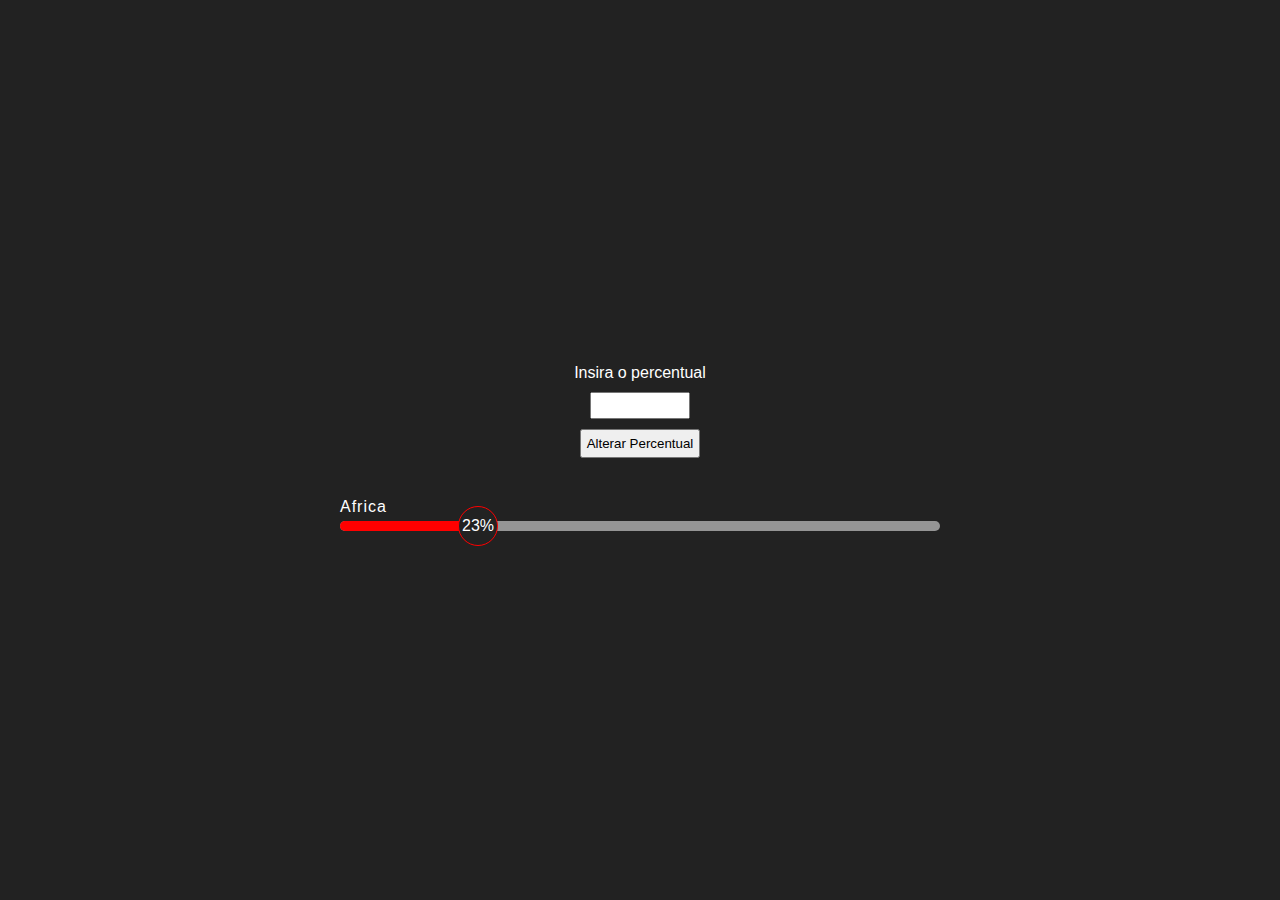
==== teste3/index.html @ 5a20d018 "Nova progressbar" ====
<!DOCTYPE html>
<html lang="pt-br">
<head>
    <meta charset="UTF-8">
    <meta http-equiv="X-UA-Compatible" content="IE=edge">
    <meta name="viewport" content="width=device-width, initial-scale=1.0">
    <title>Progress bar - Easy Tutorials</title>
    <link rel="stylesheet" href="style.css">
</head>
<body>
    <div class="container">
        <div class="define-percent">
            <div class="input">
                <label for="percent">Insira o percentual</label>
                <input type="text" name="percent" data-js="input-value">
            </div>
            <button data-js="change-percentual">Alterar Percentual</button>
        </div>

        <div class="skills">
            <h2>Africa</h2>
            <div class="progress-bar">
                <div class="Africa" data-js="africa"><span>23%</span></div>
            </div>
        </div>
    </div>
    
    <script src="script.js"></script>
</body>
</html>
---- teste3/style.css ----
*{
    margin: 0;
    padding: 0;
    font-family: 'Poppins', sans-serif;
    box-sizing: border-box;
}

.container {
    width: 100%;
    height: 100vh;
    background-color: #222;
    display: flex;
    align-items: center;
    justify-content: center;
    flex-direction: column;
}

.input {
    display: flex;
    flex-direction: column;
    align-items: center;
}

.define-percent {
    display: flex;
    flex-direction: column;
    align-items: center;
}

label {
    padding: 10px;
    color: white;
}

input {
    font-size: 20px;
    width: 100px;
    text-align: center;
}

button {
    padding: 5px;
    margin-top: 10px;
    cursor: pointer;
}

.skills h2 {
    font-weight: 400;
    letter-spacing: 1px;
    margin-top: 40px;
    margin-bottom: 5px;
    color: white;
    font-size: 16px;
}

.progress-bar {
    background-color: #959595;
    width: 600px;
    height: 10px;
    border-radius: 5px;
}

.progress-bar .Africa {
    height: 10px;
    border-radius: 5px;
    width: 23%;
    background-color: red;
}

.progress-bar div span {
    height: 40px;
    width: 40px;
    border-radius: 50%;
    background-color: #222;
    border: 1px solid red;
    float: right;
    margin-top: -15px;
    margin-right: -20px;
    color: #FFF;
    display: flex;
    align-items: center;
    justify-content: center;
}
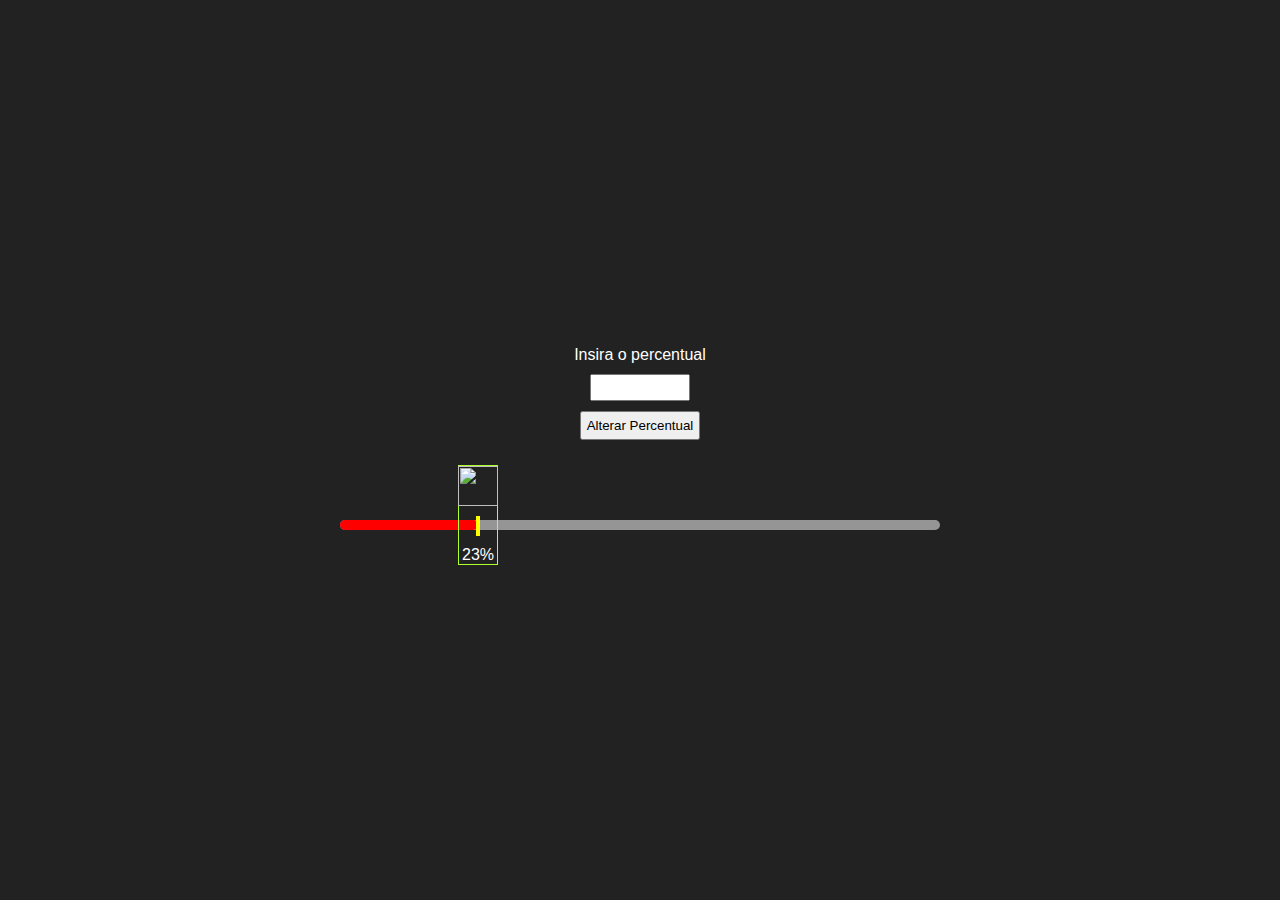
==== commit e0085df6: "Progress Bar correta" ====
--- a/teste3/index.html
+++ b/teste3/index.html
@@ -18,10 +18,23 @@
         </div>
 
         <div class="skills">
-            <h2>Africa</h2>
             <div class="progress-bar">
-                <div class="Africa" data-js="africa"><span>23%</span></div>
+                <div class="Africa" data-js="africa">
+                    <div class="progress-group">
+                        <img src="star-of-david.svg">
+                        <span class="tik"></span>
+                        <span class="percent">23%</span>
+                    </div>
+                </div>
             </div>
+
+            <!-- <div class="Africa" data-js="africa">
+                <div class="progress-group">
+                    <img src="star-of-david.svg">
+                    <span class="tik"></span>
+                    <span class="percent">23%</span>    
+                </div>
+            </div> -->
         </div>
     </div>
     
--- a/teste3/style.css
+++ b/teste3/style.css
@@ -58,6 +58,7 @@
     width: 600px;
     height: 10px;
     border-radius: 5px;
+    margin-top: 80px;
 }
 
 .progress-bar .Africa {
@@ -67,17 +68,39 @@
     background-color: red;
 }
 
-.progress-bar div span {
-    height: 40px;
+/* .progress-bar div .progress-group {
+    width: 50%;
+    background-color: yellow;
+    height: 100px;
+    display: flex;
+    flex-direction: column;
+    align-items: center;
+} */
+
+.progress-bar div .progress-group {
+    height: 100px;
     width: 40px;
-    border-radius: 50%;
-    background-color: #222;
-    border: 1px solid red;
+    /* border-radius: 50%; */
+    background-color: transparent;
+    border: 1px solid greenyellow;
     float: right;
-    margin-top: -15px;
+    margin-top: -55px;
     margin-right: -20px;
     color: #FFF;
     display: flex;
+    flex-direction: column;
+
     align-items: center;
-    justify-content: center;
+    justify-content: space-between;
+    z-index: 999;
+}
+
+.Africa img {
+    width: 40px;
+    height: 40px;
+}
+
+.tik {
+    border: 2px solid  yellow;
+    height: 20px;
 }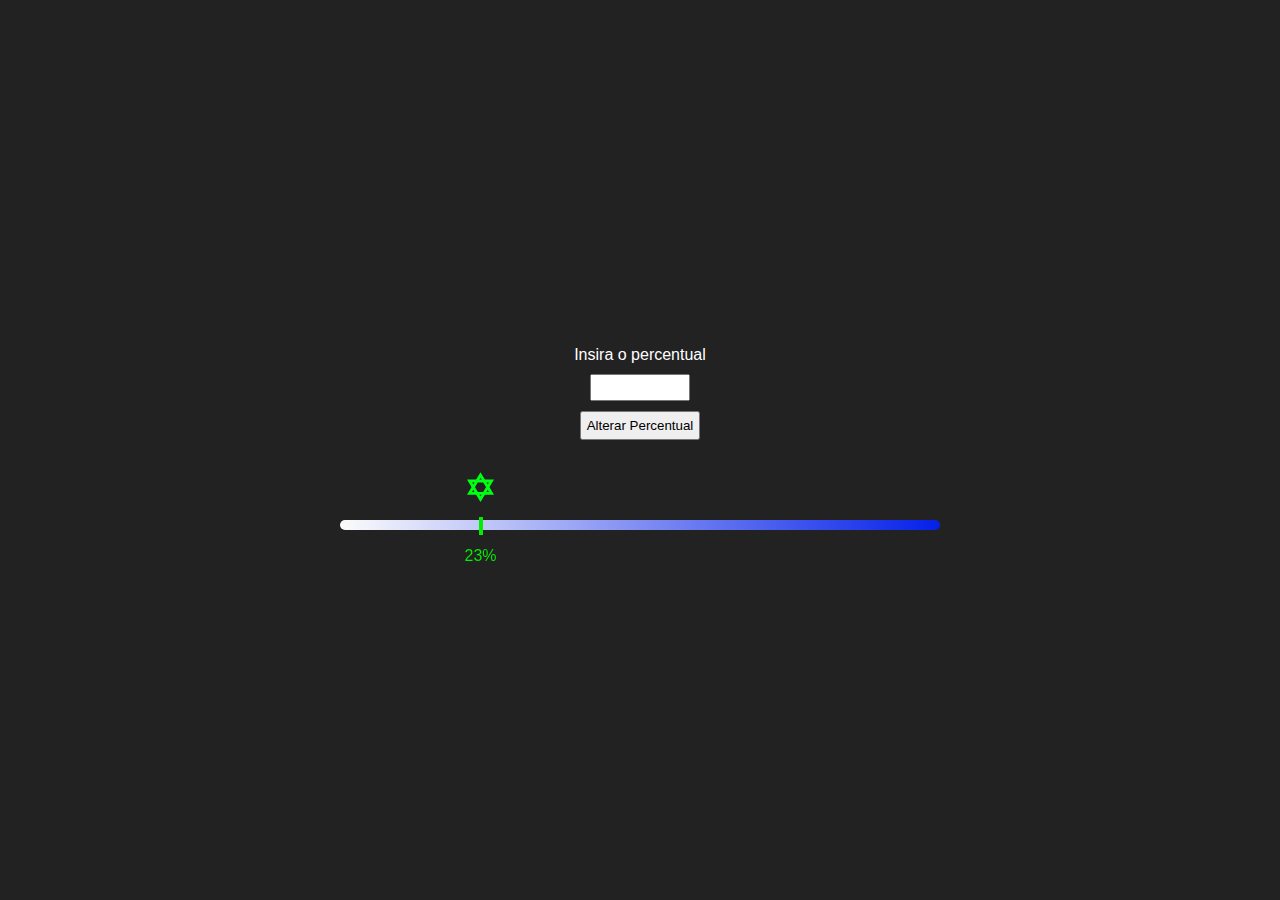
==== commit 756bf445: "mudando cor svg" ====
--- a/teste3/index.html
+++ b/teste3/index.html
@@ -21,20 +21,18 @@
             <div class="progress-bar">
                 <div class="Africa" data-js="africa">
                     <div class="progress-group">
-                        <img src="star-of-david.svg">
+                        <img src="star-of-david.svg" class="icon" onload="loadColor();"> 
+                        <!--<svg class="icon" version="1.1" xmlns="http://www.w3.org/2000/svg" xmlns:xlink="http://www.w3.org/1999/xlink" x="0px" y="0px" width="48" height="48" viewBox="0 0 48 48" enable-background="new 0 0 48 48" xml:space="preserve">
+                            <g>
+                                <polygon fill="none" stroke="#1565C0" stroke-width="4" points="39,32 9,32 24,7 &#9;"/>
+                                <polygon fill="none" stroke="#1565C0" stroke-width="4" points="39,15 9,15 24,40 &#9;"/>
+                            </g>
+                        </svg>-->
                         <span class="tik"></span>
                         <span class="percent">23%</span>
                     </div>
                 </div>
             </div>
-
-            <!-- <div class="Africa" data-js="africa">
-                <div class="progress-group">
-                    <img src="star-of-david.svg">
-                    <span class="tik"></span>
-                    <span class="percent">23%</span>    
-                </div>
-            </div> -->
         </div>
     </div>
     
--- a/teste3/style.css
+++ b/teste3/style.css
@@ -54,7 +54,8 @@
 }
 
 .progress-bar {
-    background-color: #959595;
+    background: rgb(252,252,252);
+    background: linear-gradient(90deg, rgba(252,252,252,1) 0%, rgba(4,32,233,1) 100%);
     width: 600px;
     height: 10px;
     border-radius: 5px;
@@ -65,42 +66,39 @@
     height: 10px;
     border-radius: 5px;
     width: 23%;
-    background-color: red;
+    filter: invert(42%) sepia(93%) saturate(1352%) hue-rotate(87deg) brightness(119%) contrast(119%); /*muda cor p verde*/
 }
-
-/* .progress-bar div .progress-group {
-    width: 50%;
-    background-color: yellow;
-    height: 100px;
-    display: flex;
-    flex-direction: column;
-    align-items: center;
-} */
 
 .progress-bar div .progress-group {
     height: 100px;
-    width: 40px;
-    /* border-radius: 50%; */
+    width: 35px;
     background-color: transparent;
-    border: 1px solid greenyellow;
     float: right;
     margin-top: -55px;
     margin-right: -20px;
-    color: #FFF;
     display: flex;
     flex-direction: column;
-
     align-items: center;
     justify-content: space-between;
     z-index: 999;
 }
 
 .Africa img {
-    width: 40px;
-    height: 40px;
+    width: 35px;
+    height: 35px; 
+    margin-top: 5px; 
 }
 
 .tik {
-    border: 2px solid  yellow;
-    height: 20px;
-}+    border: 2px solid;
+    height: 18px;
+    right: 15px;    
+}
+
+.icon {    
+    height: 35%;
+    right: 35%;
+    margin-top: 20%;
+}
+
+
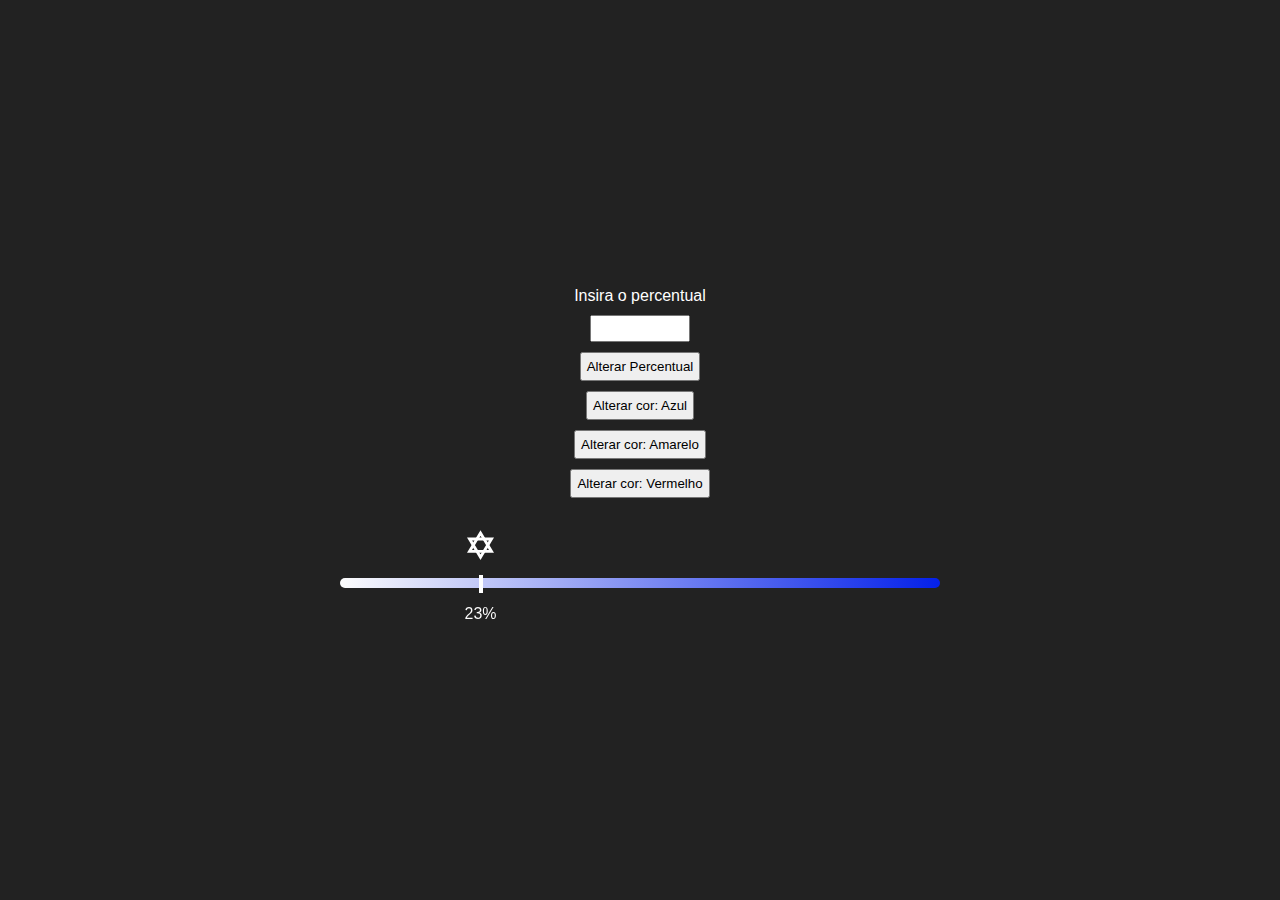
==== commit 94b0cfbd: "Rotina para mudar cores do SVG" ====
--- a/teste3/index.html
+++ b/teste3/index.html
@@ -15,19 +15,16 @@
                 <input type="text" name="percent" data-js="input-value">
             </div>
             <button data-js="change-percentual">Alterar Percentual</button>
+            <button data-js="change-blue">Alterar cor: Azul</button>
+            <button data-js="change-yellow">Alterar cor: Amarelo</button>
+            <button data-js="change-red">Alterar cor: Vermelho</button>
         </div>
 
         <div class="skills">
             <div class="progress-bar">
                 <div class="Africa" data-js="africa">
                     <div class="progress-group">
-                        <img src="star-of-david.svg" class="icon" onload="loadColor();"> 
-                        <!--<svg class="icon" version="1.1" xmlns="http://www.w3.org/2000/svg" xmlns:xlink="http://www.w3.org/1999/xlink" x="0px" y="0px" width="48" height="48" viewBox="0 0 48 48" enable-background="new 0 0 48 48" xml:space="preserve">
-                            <g>
-                                <polygon fill="none" stroke="#1565C0" stroke-width="4" points="39,32 9,32 24,7 &#9;"/>
-                                <polygon fill="none" stroke="#1565C0" stroke-width="4" points="39,15 9,15 24,40 &#9;"/>
-                            </g>
-                        </svg>-->
+                        <img src="star-of-david.svg" class="icon" data-js="icon"> 
                         <span class="tik"></span>
                         <span class="percent">23%</span>
                     </div>
--- a/teste3/style.css
+++ b/teste3/style.css
@@ -66,7 +66,7 @@
     height: 10px;
     border-radius: 5px;
     width: 23%;
-    filter: invert(42%) sepia(93%) saturate(1352%) hue-rotate(87deg) brightness(119%) contrast(119%); /*muda cor p verde*/
+    filter: grayscale(87%) sepia(100%) hue-rotate(167deg) saturate(596%);
 }
 
 .progress-bar div .progress-group {
